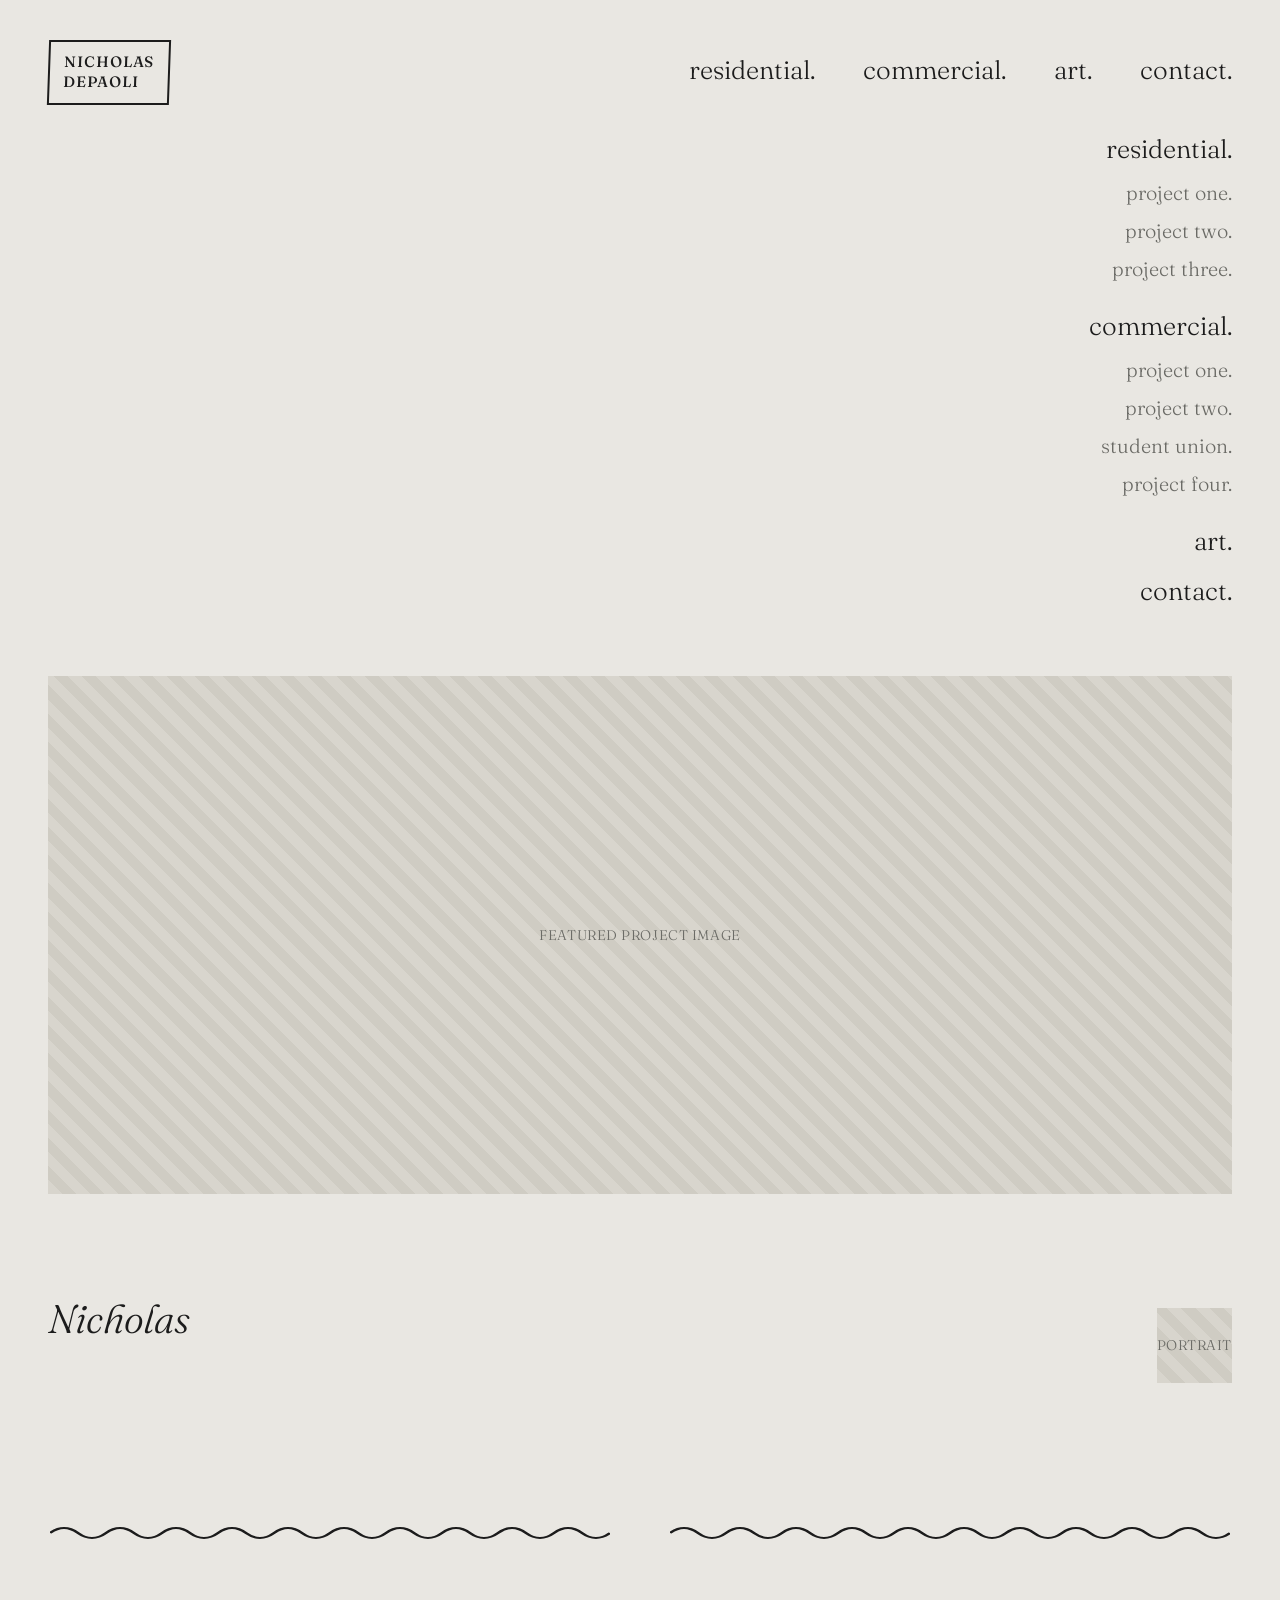
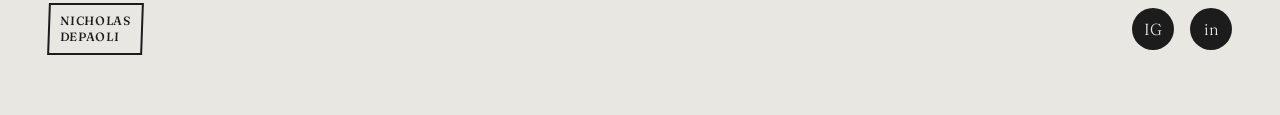
==== index.html @ 31d8e607 "Add files via upload" ====
<!DOCTYPE html>
<html lang="en">
<head>
<meta charset="UTF-8">
<meta name="viewport" content="width=device-width, initial-scale=1.0">
<title>Nicholas DePaoli.</title>
<link rel="stylesheet" href="style.css">
</head>
<body>

<header class="site-header">
  <a href="index.html">
    <div class="logo-mark">
      <span>NICHOLAS</span>
      <span>DEPAOLI</span>
    </div>
  </a>

  <!-- Desktop nav -->
  <nav class="primary-nav">
    <div class="nav-item">
      <span class="label">residential.</span>
      <div class="submenu">
        <a href="project-template.html">project one.</a>
        <a href="project-template.html">project two.</a>
        <a href="project-template.html">project three.</a>
      </div>
    </div>
    <div class="nav-item">
      <span class="label">commercial.</span>
      <div class="submenu">
        <a href="project-template.html">project one.</a>
        <a href="project-template.html">project two.</a>
        <a href="student-union.html">student union.</a>
        <a href="project-template.html">project four.</a>
      </div>
    </div>
    <a href="#">art.</a>
    <a href="#">contact.</a>
  </nav>

  <button class="menu-toggle" aria-label="Open menu">
    <span class="bar"></span>
    <span class="bar"></span>
    <span class="bar"></span>
  </button>
</header>

<!-- Mobile full-screen menu -->
<div class="mobile-menu">
  <button class="close-menu" aria-label="Close menu">&times;</button>
  <div class="mm-section">
    <div class="mm-cat">residential. <span class="chev">›</span></div>
    <div class="mm-sub">
      <a href="project-template.html">project one.</a>
      <a href="project-template.html">project two.</a>
      <a href="project-template.html">project three.</a>
    </div>

    <div class="mm-cat">commercial. <span class="chev">›</span></div>
    <div class="mm-sub">
      <a href="project-template.html">project one.</a>
      <a href="project-template.html">project two.</a>
      <a href="student-union.html">student union.</a>
      <a href="project-template.html">project four.</a>
    </div>

    <a href="#" style="display:block;margin:18px 0;">art.</a>
    <a href="#" style="display:block;margin:18px 0;">contact.</a>
  </div>
</div>

<!-- Desktop / landscape index (right-aligned list, matches reference) -->
<main class="home-index">
  <div class="index-list">
    <span class="top-level">residential.</span>
    <span class="sub-level">project one.</span>
    <span class="sub-level">project two.</span>
    <span class="sub-level">project three.</span>
    <span class="top-level" style="margin-top:14px;">commercial.</span>
    <span class="sub-level">project one.</span>
    <span class="sub-level">project two.</span>
    <span class="sub-level"><a href="student-union.html">student union.</a></span>
    <span class="sub-level">project four.</span>
    <span class="top-level" style="margin-top:14px;">art.</span>
    <span class="top-level">contact.</span>
  </div>

  <div class="hero-image">
    <div class="placeholder-img" style="aspect-ratio:16/7;">featured project image</div>
  </div>

  <div style="display:flex; justify-content:space-between; align-items:flex-end; gap:40px; flex-wrap:wrap;">
    <div class="home-signature">Nicholas</div>
    <div class="home-portrait">
      <div class="placeholder-img" style="aspect-ratio:1/1;">portrait</div>
    </div>
  </div>

  <!-- Mobile stacked version (matches image 1: residential / commercial / art / contact, vertically centered) -->
  <div class="mobile-home-list">
    <a class="top-level" href="#">residential.</a>
    <a class="top-level" href="#">commercial.</a>
    <a class="top-level" href="#">art.</a>
    <a class="top-level" href="#">contact.</a>
  </div>
</main>

<footer class="site-footer">
  <div class="footer-top">
    <svg viewBox="0 0 300 20" preserveAspectRatio="none"><path d="M0,10 Q7.5,0 15,10 T30,10 T45,10 T60,10 T75,10 T90,10 T105,10 T120,10 T135,10 T150,10 T165,10 T180,10 T195,10 T210,10 T225,10 T240,10 T255,10 T270,10 T285,10 T300,10" fill="none" stroke="#1c1c1c" stroke-width="2"/></svg>
    <svg viewBox="0 0 300 20" preserveAspectRatio="none"><path d="M0,10 Q7.5,0 15,10 T30,10 T45,10 T60,10 T75,10 T90,10 T105,10 T120,10 T135,10 T150,10 T165,10 T180,10 T195,10 T210,10 T225,10 T240,10 T255,10 T270,10 T285,10 T300,10" fill="none" stroke="#1c1c1c" stroke-width="2"/></svg>
  </div>
  <div class="footer-bottom">
    <div class="logo-mark" style="font-size:12px; padding:8px 10px;">
      <span>NICHOLAS</span>
      <span>DEPAOLI</span>
    </div>
    <div class="socials">
      <a href="#" aria-label="Instagram">IG</a>
      <a href="#" aria-label="LinkedIn">in</a>
    </div>
  </div>
</footer>

<script src="script.js"></script>
</body>
</html>
---- style.css ----
/* ============================================
   SUBCANOPY PLACEHOLDER SITE
   Structural clone of giuseppeleonellistudio.com
   Swap CONTENT (text/images/links) — keep structure.
   ============================================ */

@import url('https://fonts.googleapis.com/css2?family=Fraunces:ital,wght@0,300;0,400;0,500;1,400&display=swap');

:root {
  --bg: #e9e7e2;
  --ink: #1c1c1c;
  --line: #1c1c1c;
  --muted: #6b6b66;
  --max-w: 1400px;
  --pad: 48px;
}

* { box-sizing: border-box; }

html, body {
  margin: 0;
  padding: 0;
  background: var(--bg);
  color: var(--ink);
  font-family: 'Fraunces', Georgia, serif;
  font-weight: 300;
  -webkit-font-smoothing: antialiased;
}

a {
  color: inherit;
  text-decoration: none;
}

img { max-width: 100%; display: block; }

/* ---------- Header ---------- */

header.site-header {
  display: flex;
  justify-content: space-between;
  align-items: flex-start;
  padding: 40px var(--pad) 20px;
  max-width: var(--max-w);
  margin: 0 auto;
  position: relative;
}

.logo-mark {
  border: 2.5px solid var(--line);
  padding: 10px 14px;
  font-weight: 500;
  font-size: 15px;
  letter-spacing: 0.06em;
  line-height: 1.35;
  text-transform: uppercase;
  display: inline-block;
  transform: skewX(-2deg);
}
.logo-mark span { display: block; }

/* Desktop nav */
nav.primary-nav {
  display: flex;
  gap: 48px;
  font-size: 26px;
  padding-top: 14px;
}
nav.primary-nav .nav-item {
  position: relative;
  cursor: pointer;
}
nav.primary-nav .nav-item > a,
nav.primary-nav .nav-item > span.label {
  white-space: nowrap;
}
nav.primary-nav .submenu {
  position: absolute;
  top: 100%;
  left: 0;
  padding-top: 18px;
  display: flex;
  flex-direction: column;
  gap: 10px;
  font-size: 18px;
  opacity: 0;
  visibility: hidden;
  transition: opacity .15s ease;
  min-width: 220px;
}
nav.primary-nav .nav-item:hover .submenu,
nav.primary-nav .nav-item.open .submenu {
  opacity: 1;
  visibility: visible;
}
nav.primary-nav .submenu a:hover { text-decoration: underline; }

/* Hamburger (mobile) */
.menu-toggle {
  display: none;
  background: none;
  border: none;
  cursor: pointer;
  padding: 10px;
}
.menu-toggle .bar {
  display: block;
  width: 34px;
  height: 2px;
  background: var(--ink);
  margin: 7px 0;
}

/* Mobile full-screen menu */
.mobile-menu {
  display: none;
  position: fixed;
  inset: 0;
  background: var(--bg);
  z-index: 100;
  padding: 40px var(--pad);
  overflow-y: auto;
}
.mobile-menu.active { display: block; }
.mobile-menu .close-menu {
  position: absolute;
  top: 40px;
  right: var(--pad);
  font-size: 28px;
  background: none;
  border: none;
  cursor: pointer;
}
.mobile-menu .mm-section {
  margin-top: 70px;
  font-size: 30px;
}
.mobile-menu .mm-cat {
  cursor: pointer;
  margin: 18px 0;
}
.mobile-menu .mm-sub {
  display: none;
  flex-direction: column;
  gap: 14px;
  font-size: 22px;
  color: var(--muted);
  margin: 12px 0 12px 12px;
}
.mobile-menu .mm-cat.open + .mm-sub { display: flex; }
.mobile-menu .mm-cat .chev {
  display: inline-block;
  margin-left: 8px;
  transition: transform .15s ease;
}
.mobile-menu .mm-cat.open .chev { transform: rotate(90deg); }

/* ---------- Homepage hero / index list (desktop, matches image 7/8) ---------- */

.home-index {
  max-width: var(--max-w);
  margin: 0 auto;
  padding: 0 var(--pad) 100px;
}

.home-index .index-list {
  text-align: right;
  font-size: 26px;
  line-height: 1.9;
  margin-bottom: 60px;
}
.home-index .index-list .top-level {
  display: block;
}
.home-index .index-list .sub-level {
  display: block;
  font-size: 20px;
  color: var(--muted);
}

.home-signature {
  font-family: 'Fraunces', serif;
  font-style: italic;
  font-size: 40px;
  margin: 40px 0;
}

.home-portrait {
  max-width: 420px;
  margin-left: auto;
}

.hero-image {
  width: 100%;
  margin-bottom: 60px;
}

/* Mobile stacked home (matches image 1) */
.mobile-home-list {
  display: none;
}

/* ---------- Project page ---------- */

.project-hero {
  width: 100%;
}

.project-body {
  max-width: 1000px;
  margin: 70px auto;
  padding: 0 var(--pad);
  text-align: center;
}

.project-title {
  font-size: 44px;
  margin-bottom: 40px;
}

.project-description {
  font-size: 19px;
  line-height: 1.9;
  color: var(--ink);
}

/* Wavy divider — mimics the squiggle rule on the reference site */
.wave-divider {
  display: flex;
  justify-content: center;
  gap: 60px;
  margin: 70px auto;
  max-width: var(--max-w);
  padding: 0 var(--pad);
}
.wave-divider svg { width: 100%; max-width: 560px; height: 20px; }

.project-gallery {
  max-width: var(--max-w);
  margin: 0 auto 100px;
  padding: 0 var(--pad);
  display: grid;
  grid-template-columns: 1fr 1fr;
  gap: 40px;
}
.project-gallery figure { margin: 0; }
.project-gallery figure.full-width { grid-column: 1 / -1; }
.project-gallery figcaption {
  font-style: italic;
  font-size: 15px;
  color: var(--muted);
  margin-top: 8px;
}
.placeholder-img {
  width: 100%;
  aspect-ratio: 16 / 10;
  background: repeating-linear-gradient(
    45deg, #d8d5cd, #d8d5cd 10px, #cfccc3 10px, #cfccc3 20px
  );
  display: flex;
  align-items: center;
  justify-content: center;
  color: var(--muted);
  font-size: 14px;
  letter-spacing: .04em;
  text-transform: uppercase;
}

/* ---------- Footer ---------- */

footer.site-footer {
  max-width: var(--max-w);
  margin: 0 auto;
  padding: 40px var(--pad) 60px;
}
footer.site-footer .footer-top {
  display: flex;
  justify-content: center;
  gap: 60px;
  margin-bottom: 60px;
}
footer.site-footer .footer-top svg { width: 100%; max-width: 560px; height: 20px; }

footer.site-footer .footer-bottom {
  display: flex;
  justify-content: space-between;
  align-items: center;
}
footer.site-footer .socials {
  display: flex;
  gap: 16px;
}
footer.site-footer .socials a {
  width: 42px;
  height: 42px;
  border-radius: 50%;
  background: var(--ink);
  color: var(--bg);
  display: flex;
  align-items: center;
  justify-content: center;
}

/* ---------- Responsive ---------- */

@media (max-width: 900px) {
  nav.primary-nav { display: none; }
  .menu-toggle { display: block; }

  .home-index .index-list { display: none; }
  .mobile-home-list { display: block; }
  .mobile-home-list .top-level {
    font-size: 30px;
    text-align: center;
    margin: 26px 0;
  }

  .project-gallery { grid-template-columns: 1fr; }
  .project-title { font-size: 32px; }

  header.site-header { padding: 30px 24px 10px; }
  .home-index, .project-body, .project-gallery, .wave-divider, footer.site-footer {
    padding-left: 24px;
    padding-right: 24px;
  }
}
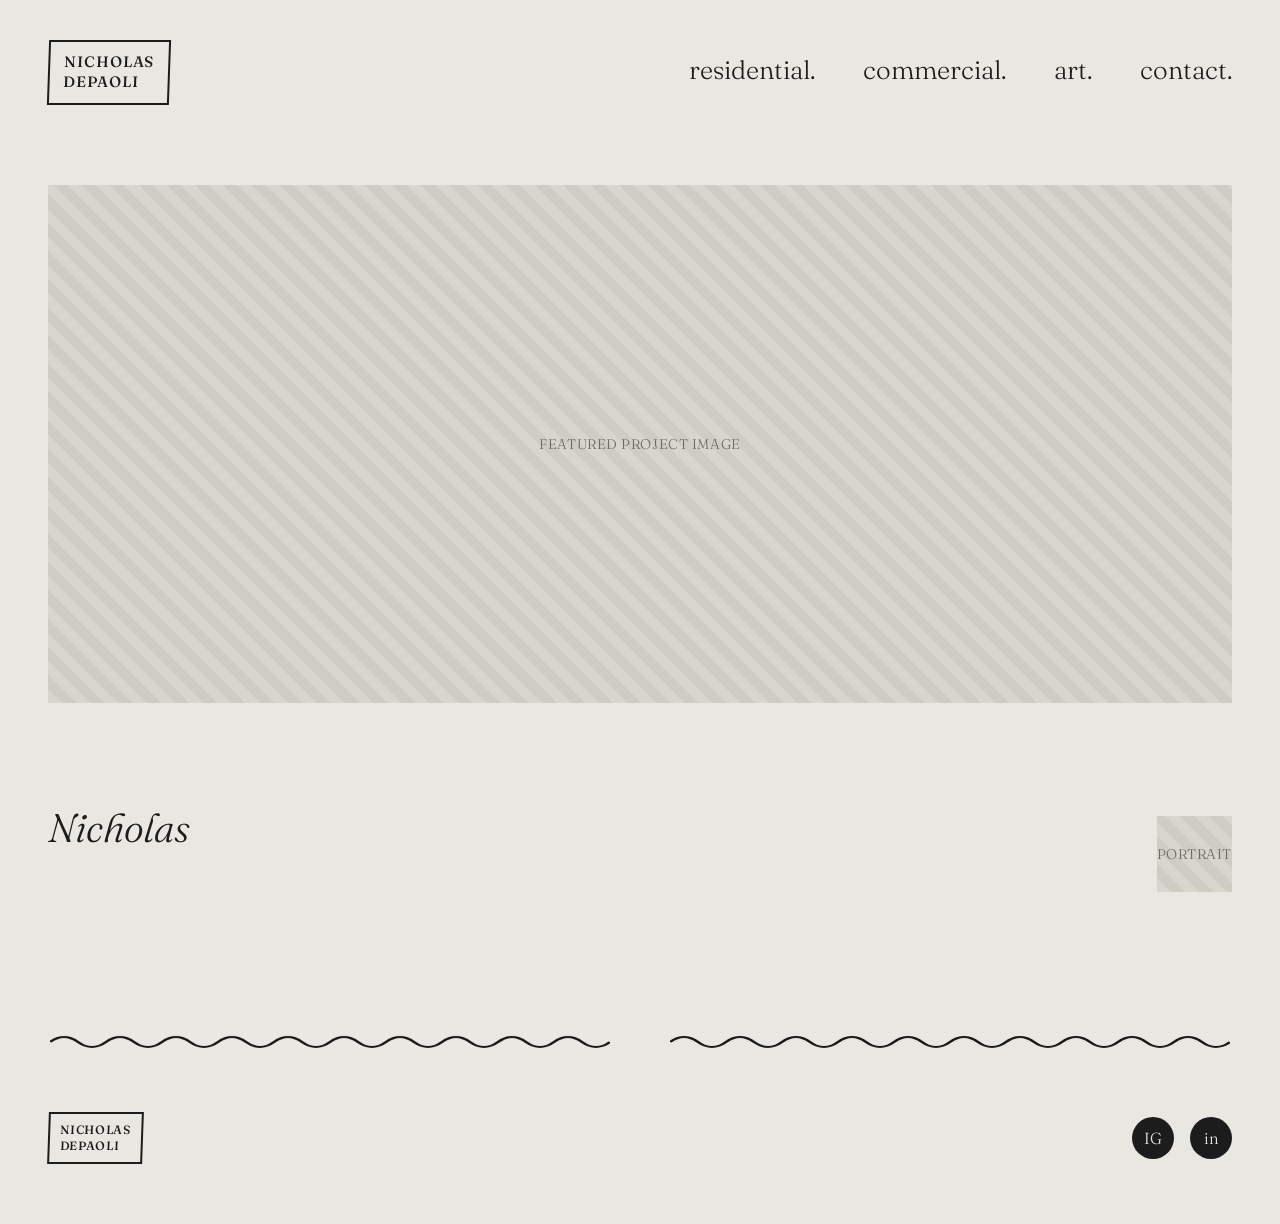
==== commit a2dda2df: "Add files via upload" ====
--- a/index.html
+++ b/index.html
@@ -70,22 +70,7 @@
   </div>
 </div>
 
-<!-- Desktop / landscape index (right-aligned list, matches reference) -->
 <main class="home-index">
-  <div class="index-list">
-    <span class="top-level">residential.</span>
-    <span class="sub-level">project one.</span>
-    <span class="sub-level">project two.</span>
-    <span class="sub-level">project three.</span>
-    <span class="top-level" style="margin-top:14px;">commercial.</span>
-    <span class="sub-level">project one.</span>
-    <span class="sub-level">project two.</span>
-    <span class="sub-level"><a href="student-union.html">student union.</a></span>
-    <span class="sub-level">project four.</span>
-    <span class="top-level" style="margin-top:14px;">art.</span>
-    <span class="top-level">contact.</span>
-  </div>
-
   <div class="hero-image">
     <div class="placeholder-img" style="aspect-ratio:16/7;">featured project image</div>
   </div>
--- a/style.css
+++ b/style.css
@@ -192,7 +192,7 @@
 
 .hero-image {
   width: 100%;
-  margin-bottom: 60px;
+  margin: 60px 0;
 }
 
 /* Mobile stacked home (matches image 1) */
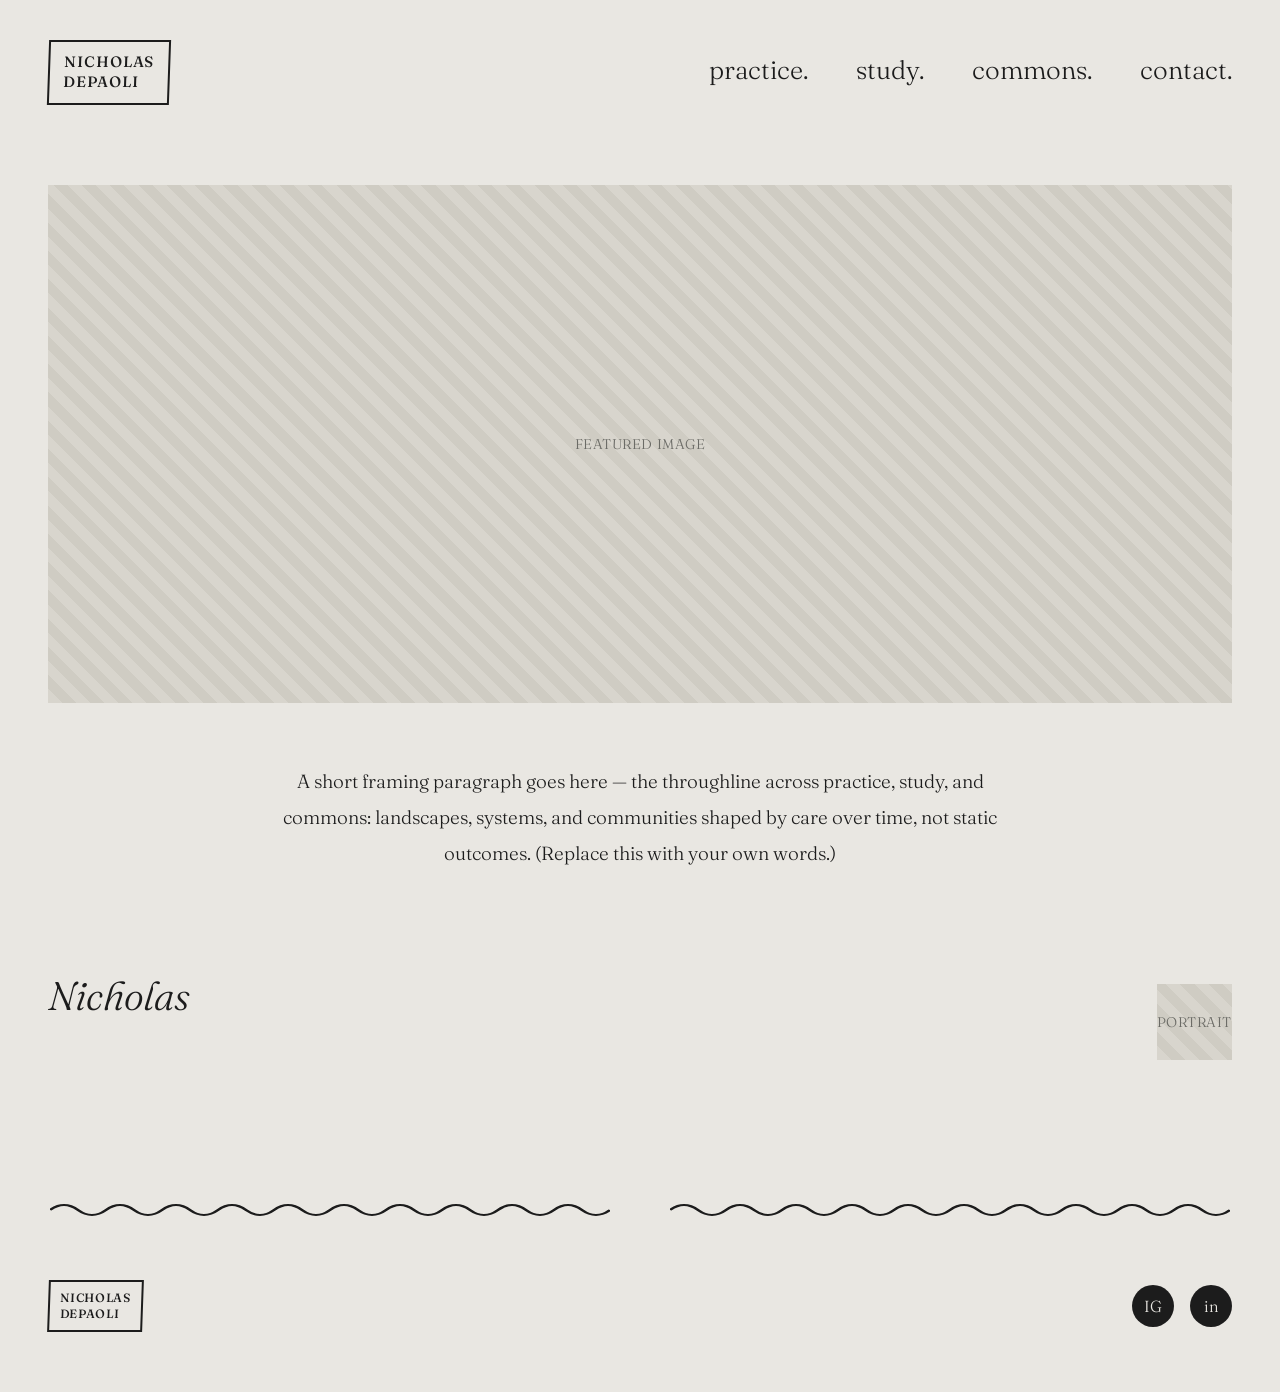
==== commit 22e63752: "Add files via upload" ====
--- a/index.html
+++ b/index.html
@@ -3,11 +3,10 @@
 <head>
 <meta charset="UTF-8">
 <meta name="viewport" content="width=device-width, initial-scale=1.0">
-<title>Nicholas DePaoli.</title>
+<title>Home — Nicholas DePaoli.</title>
 <link rel="stylesheet" href="style.css">
 </head>
 <body>
-
 <header class="site-header">
   <a href="index.html">
     <div class="logo-mark">
@@ -16,78 +15,88 @@
     </div>
   </a>
 
-  <!-- Desktop nav -->
   <nav class="primary-nav">
-    <div class="nav-item">
-      <span class="label">residential.</span>
+    <div class="nav-item"><span class="label">practice.</span>
       <div class="submenu">
-        <a href="project-template.html">project one.</a>
-        <a href="project-template.html">project two.</a>
-        <a href="project-template.html">project three.</a>
+        <a href="https://subcanopyplanning.com" target="_blank" rel="noopener">subcanopyplanning.com</a>
       </div>
     </div>
-    <div class="nav-item">
-      <span class="label">commercial.</span>
+    <div class="nav-item"><span class="label">study.</span>
       <div class="submenu">
-        <a href="project-template.html">project one.</a>
-        <a href="project-template.html">project two.</a>
-        <a href="student-union.html">student union.</a>
-        <a href="project-template.html">project four.</a>
+        <a href="garden.html">garden.</a>
+        <a href="charters-tenets.html">charters/tenets.</a>
+        <a href="fibermill.html">fiber mill.</a>
+        <a href="abalonefarm.html">abalone farm.</a>
+        <a href="balneic.html">balneic.</a>
+        <a href="etc.html">etc.</a>
       </div>
     </div>
-    <a href="#">art.</a>
-    <a href="#">contact.</a>
+    <div class="nav-item align-right"><span class="label">commons.</span>
+      <div class="submenu">
+        <a href="https://slocommons.org" target="_blank" rel="noopener">slocommons.org</a>
+        <a href="https://slograzingassociation.com" target="_blank" rel="noopener">slograzingassociation.com</a>
+        <a href="trees.html">trees.</a>
+      </div>
+    </div>
+    <a href="contact.html">contact.</a>
   </nav>
 
   <button class="menu-toggle" aria-label="Open menu">
-    <span class="bar"></span>
-    <span class="bar"></span>
-    <span class="bar"></span>
+    <span class="bar"></span><span class="bar"></span><span class="bar"></span>
   </button>
 </header>
 
-<!-- Mobile full-screen menu -->
 <div class="mobile-menu">
   <button class="close-menu" aria-label="Close menu">&times;</button>
+
   <div class="mm-section">
-    <div class="mm-cat">residential. <span class="chev">›</span></div>
+    <div class="mm-cat">practice. <span class="chev">&rsaquo;</span></div>
     <div class="mm-sub">
-      <a href="project-template.html">project one.</a>
-      <a href="project-template.html">project two.</a>
-      <a href="project-template.html">project three.</a>
+      <a href="https://subcanopyplanning.com" target="_blank" rel="noopener">subcanopyplanning.com</a>
     </div>
 
-    <div class="mm-cat">commercial. <span class="chev">›</span></div>
+    <div class="mm-cat">study. <span class="chev">&rsaquo;</span></div>
     <div class="mm-sub">
-      <a href="project-template.html">project one.</a>
-      <a href="project-template.html">project two.</a>
-      <a href="student-union.html">student union.</a>
-      <a href="project-template.html">project four.</a>
+      <a href="garden.html">garden.</a>
+      <a href="charters-tenets.html">charters/tenets.</a>
+      <a href="fibermill.html">fiber mill.</a>
+      <a href="abalonefarm.html">abalone farm.</a>
+      <a href="balneic.html">balneic.</a>
+      <a href="etc.html">etc.</a>
     </div>
 
-    <a href="#" style="display:block;margin:18px 0;">art.</a>
-    <a href="#" style="display:block;margin:18px 0;">contact.</a>
+    <div class="mm-cat">commons. <span class="chev">&rsaquo;</span></div>
+    <div class="mm-sub">
+      <a href="https://slocommons.org" target="_blank" rel="noopener">slocommons.org</a>
+      <a href="https://slograzingassociation.com" target="_blank" rel="noopener">slograzingassociation.com</a>
+      <a href="trees.html">trees.</a>
+    </div>
+
+    <a href="contact.html" style="display:block;margin:18px 0;">contact.</a>
   </div>
+
 </div>
 
 <main class="home-index">
   <div class="hero-image">
-    <div class="placeholder-img" style="aspect-ratio:16/7;">featured project image</div>
+    <div class="placeholder-img" style="aspect-ratio:16/7;">featured image</div>
   </div>
-
+  <div style="max-width:720px; margin: 0 auto 60px; text-align:center; font-size:19px; line-height:1.9;">
+    A short framing paragraph goes here — the throughline across practice, study, and commons:
+    landscapes, systems, and communities shaped by care over time, not static outcomes.
+    (Replace this with your own words.)
+  </div>
   <div style="display:flex; justify-content:space-between; align-items:flex-end; gap:40px; flex-wrap:wrap;">
     <div class="home-signature">Nicholas</div>
     <div class="home-portrait">
       <div class="placeholder-img" style="aspect-ratio:1/1;">portrait</div>
     </div>
   </div>
-
-  <!-- Mobile stacked version (matches image 1: residential / commercial / art / contact, vertically centered) -->
   <div class="mobile-home-list">
-    <a class="top-level" href="#">residential.</a>
-    <a class="top-level" href="#">commercial.</a>
-    <a class="top-level" href="#">art.</a>
-    <a class="top-level" href="#">contact.</a>
+    <span class="top-level">practice.</span>
+    <span class="top-level">study.</span>
+    <span class="top-level">commons.</span>
+    <a class="top-level" href="contact.html">contact.</a>
   </div>
 </main>
 
@@ -98,16 +107,15 @@
   </div>
   <div class="footer-bottom">
     <div class="logo-mark" style="font-size:12px; padding:8px 10px;">
-      <span>NICHOLAS</span>
-      <span>DEPAOLI</span>
+      <span>NICHOLAS</span><span>DEPAOLI</span>
     </div>
     <div class="socials">
-      <a href="#" aria-label="Instagram">IG</a>
-      <a href="#" aria-label="LinkedIn">in</a>
+      <a href="https://www.instagram.com/" target="_blank" rel="noopener" aria-label="Instagram">IG</a>
+      <a href="https://www.linkedin.com/" target="_blank" rel="noopener" aria-label="LinkedIn">in</a>
     </div>
   </div>
 </footer>
+<script src="script.js"></script>
 
-<script src="script.js"></script>
 </body>
 </html>
--- a/style.css
+++ b/style.css
@@ -86,7 +86,13 @@
   opacity: 0;
   visibility: hidden;
   transition: opacity .15s ease;
-  min-width: 220px;
+  min-width: 260px;
+  white-space: nowrap;
+}
+/* Rightmost nav items open leftward so long URLs don't run off-screen */
+nav.primary-nav .nav-item.align-right .submenu {
+  left: auto;
+  right: 0;
 }
 nav.primary-nav .nav-item:hover .submenu,
 nav.primary-nav .nav-item.open .submenu {
@@ -94,6 +100,14 @@
   visibility: visible;
 }
 nav.primary-nav .submenu a:hover { text-decoration: underline; }
+
+/* External links get a small outbound mark; internal links don't */
+nav.primary-nav .submenu a[target="_blank"]::after,
+.mm-sub a[target="_blank"]::after,
+.project-description a[target="_blank"]::after {
+  content: " \2197";
+  font-size: 0.8em;
+}
 
 /* Hamburger (mobile) */
 .menu-toggle {
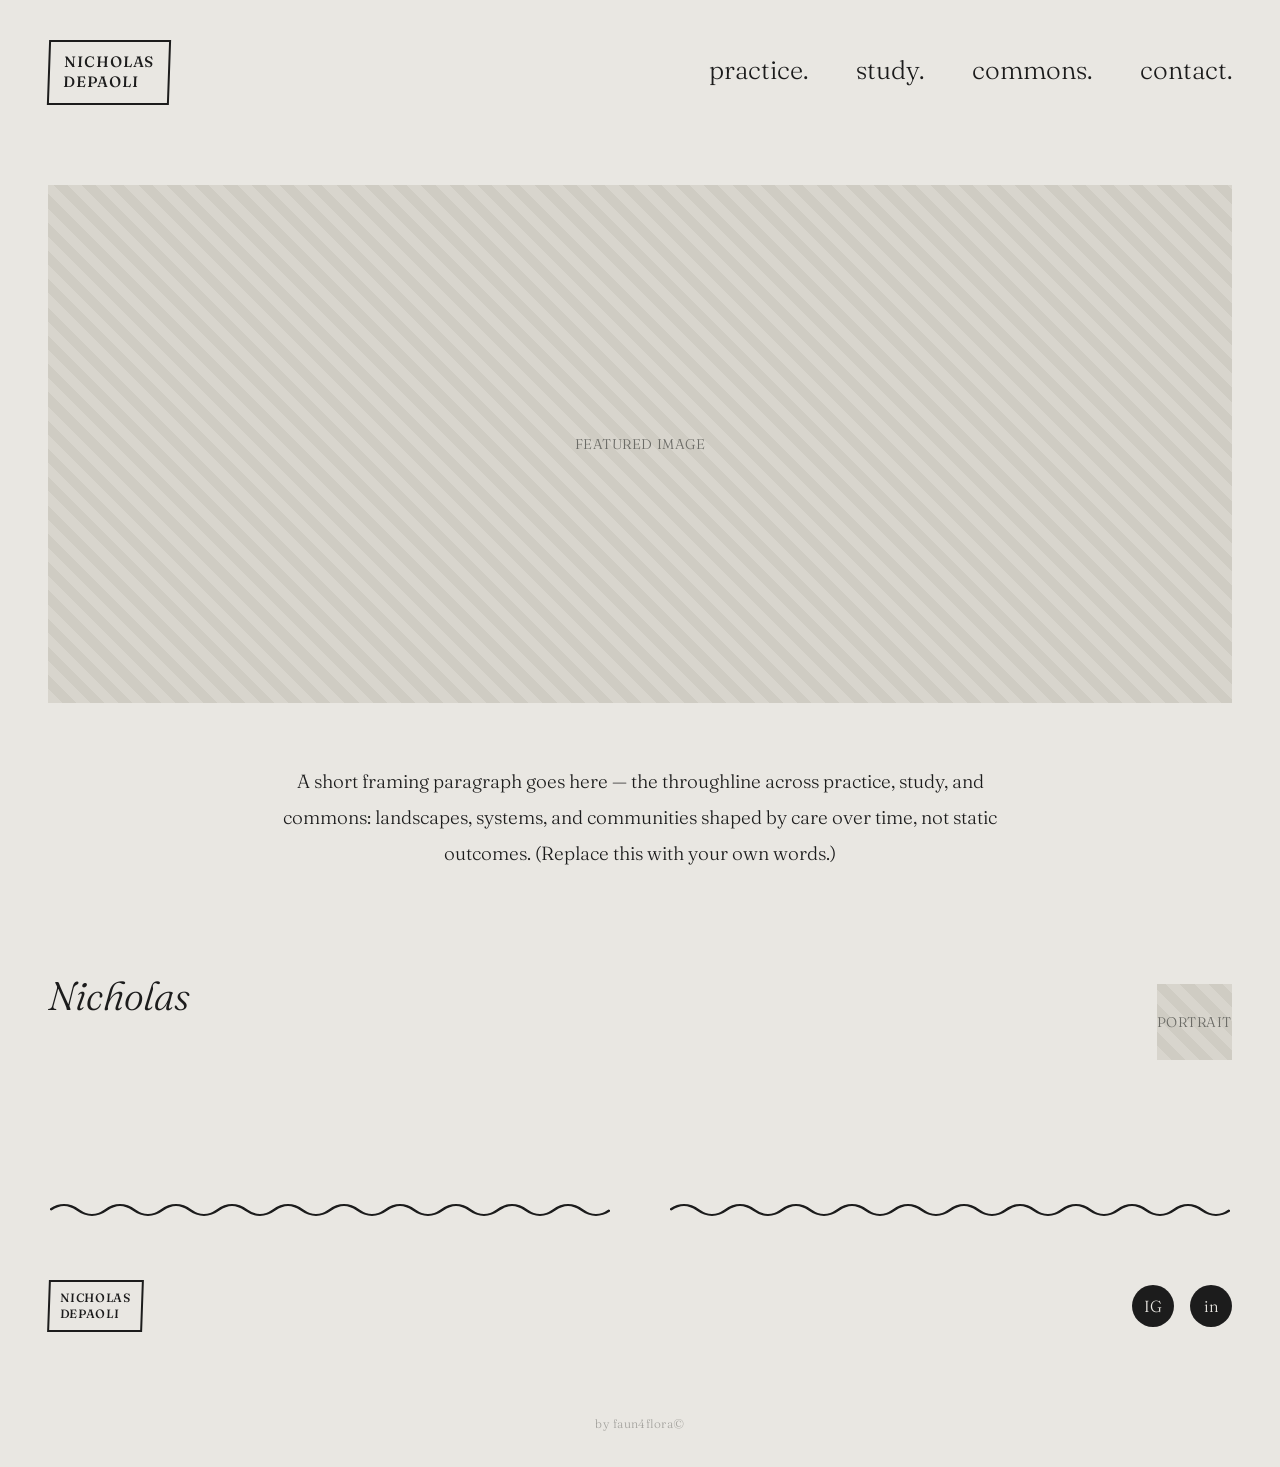
==== commit 680902df: "Add files via upload" ====
--- a/index.html
+++ b/index.html
@@ -115,6 +115,7 @@
     </div>
   </div>
 </footer>
+<div class="micro-footer">by faun4flora&#169;</div>
 <script src="script.js"></script>
 
 </body>
--- a/style.css
+++ b/style.css
@@ -101,14 +101,6 @@
 }
 nav.primary-nav .submenu a:hover { text-decoration: underline; }
 
-/* External links get a small outbound mark; internal links don't */
-nav.primary-nav .submenu a[target="_blank"]::after,
-.mm-sub a[target="_blank"]::after,
-.project-description a[target="_blank"]::after {
-  content: " \2197";
-  font-size: 0.8em;
-}
-
 /* Hamburger (mobile) */
 .menu-toggle {
   display: none;
@@ -280,7 +272,64 @@
   text-transform: uppercase;
 }
 
-/* ---------- Footer ---------- */
+/* ---------- Contact form ---------- */
+
+.contact-form {
+  max-width: 640px;
+  margin: 0 auto;
+  display: flex;
+  flex-direction: column;
+  gap: 28px;
+  text-align: left;
+}
+.contact-form label {
+  font-size: 15px;
+  text-transform: uppercase;
+  letter-spacing: 0.06em;
+  color: var(--muted);
+  margin-bottom: 8px;
+  display: block;
+}
+.contact-form input,
+.contact-form textarea {
+  width: 100%;
+  background: transparent;
+  border: none;
+  border-bottom: 1.5px solid var(--ink);
+  font-family: 'Fraunces', Georgia, serif;
+  font-size: 19px;
+  color: var(--ink);
+  padding: 8px 2px;
+}
+.contact-form input:focus,
+.contact-form textarea:focus {
+  outline: none;
+  border-bottom-width: 2.5px;
+}
+.contact-form textarea { resize: vertical; min-height: 120px; }
+.contact-form button {
+  align-self: flex-start;
+  margin-top: 10px;
+  background: var(--ink);
+  color: var(--bg);
+  border: none;
+  padding: 14px 34px;
+  font-family: 'Fraunces', Georgia, serif;
+  font-size: 17px;
+  cursor: pointer;
+}
+.contact-form button:hover { opacity: 0.85; }
+
+/* ---------- Micro-footer ---------- */
+
+.micro-footer {
+  text-align: center;
+  font-size: 12px;
+  letter-spacing: 0.04em;
+  color: var(--muted);
+  opacity: 0.55;
+  padding: 24px 0 36px;
+}
 
 footer.site-footer {
   max-width: var(--max-w);
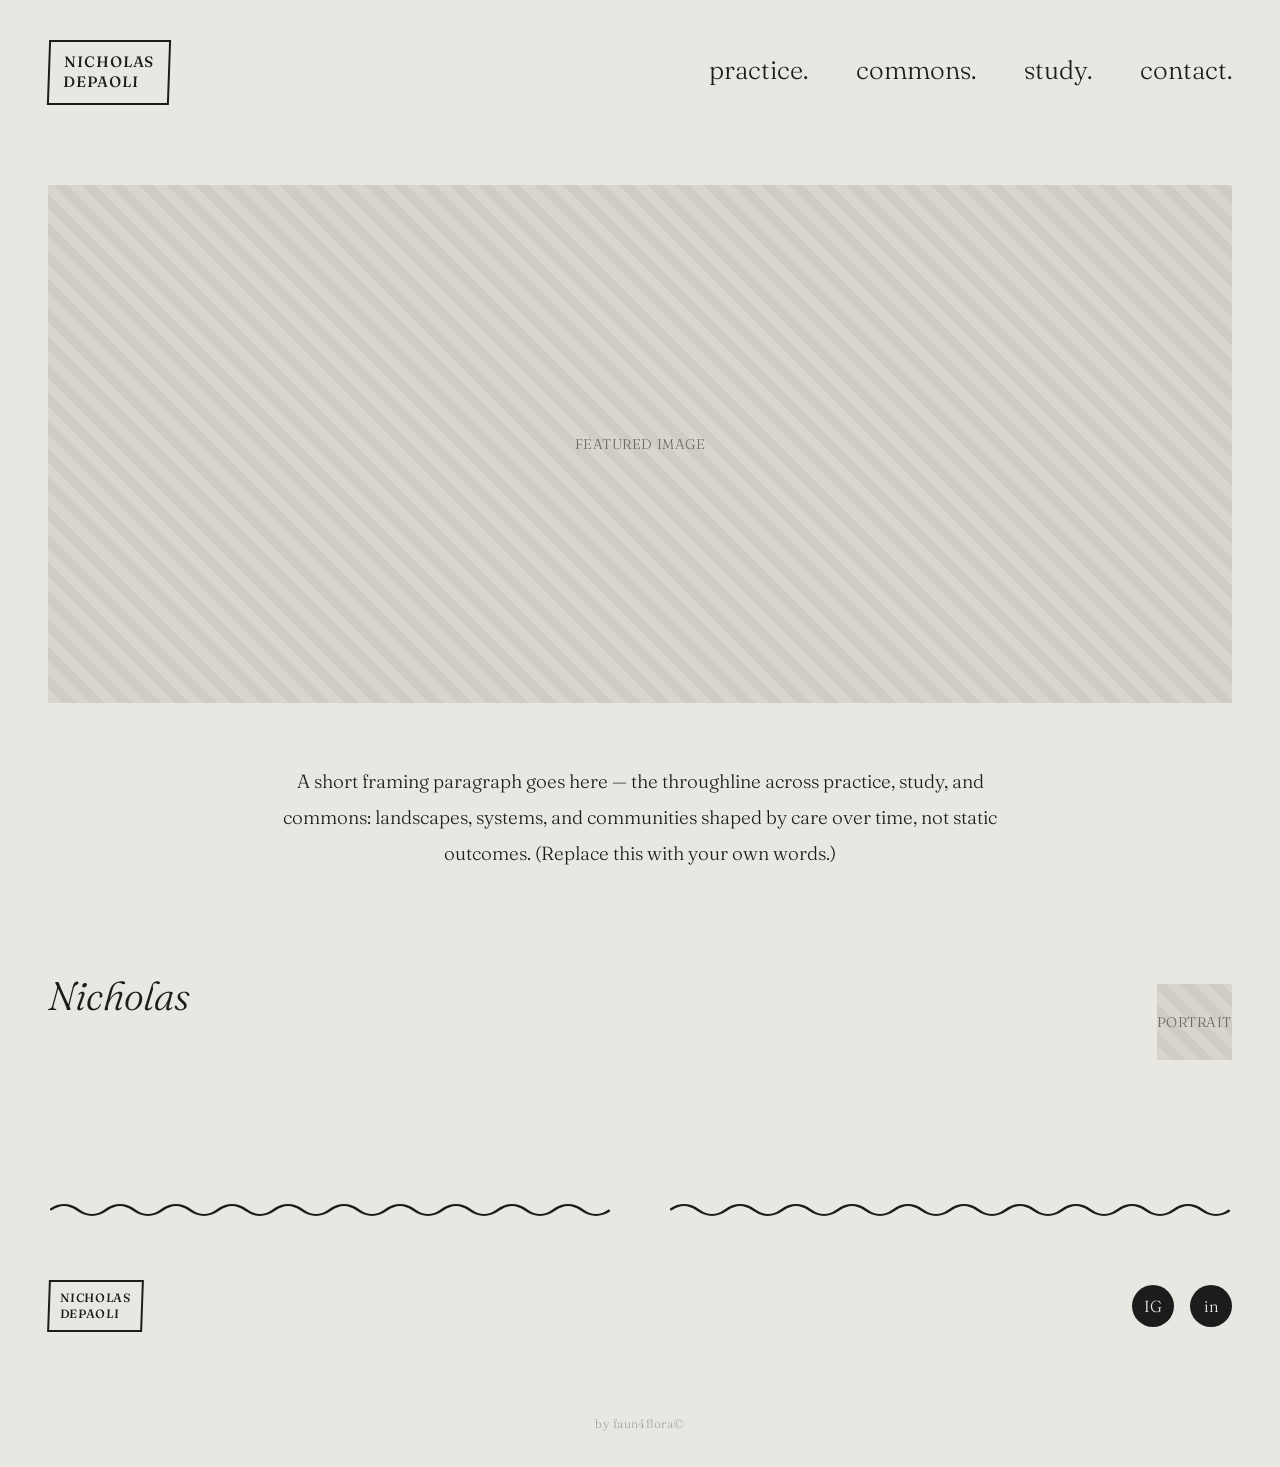
==== commit 27121348: "Add files via upload" ====
--- a/index.html
+++ b/index.html
@@ -21,6 +21,13 @@
         <a href="https://subcanopyplanning.com" target="_blank" rel="noopener">subcanopyplanning.com</a>
       </div>
     </div>
+    <div class="nav-item"><span class="label">commons.</span>
+      <div class="submenu">
+        <a href="https://slocommons.org" target="_blank" rel="noopener">slocommons.org</a>
+        <a href="https://slograzingassociation.com" target="_blank" rel="noopener">slograzingassociation.com</a>
+        <a href="trees.html">trees.</a>
+      </div>
+    </div>
     <div class="nav-item"><span class="label">study.</span>
       <div class="submenu">
         <a href="garden.html">garden.</a>
@@ -29,13 +36,6 @@
         <a href="abalonefarm.html">abalone farm.</a>
         <a href="balneic.html">balneic.</a>
         <a href="etc.html">etc.</a>
-      </div>
-    </div>
-    <div class="nav-item align-right"><span class="label">commons.</span>
-      <div class="submenu">
-        <a href="https://slocommons.org" target="_blank" rel="noopener">slocommons.org</a>
-        <a href="https://slograzingassociation.com" target="_blank" rel="noopener">slograzingassociation.com</a>
-        <a href="trees.html">trees.</a>
       </div>
     </div>
     <a href="contact.html">contact.</a>
@@ -55,6 +55,13 @@
       <a href="https://subcanopyplanning.com" target="_blank" rel="noopener">subcanopyplanning.com</a>
     </div>
 
+    <div class="mm-cat">commons. <span class="chev">&rsaquo;</span></div>
+    <div class="mm-sub">
+      <a href="https://slocommons.org" target="_blank" rel="noopener">slocommons.org</a>
+      <a href="https://slograzingassociation.com" target="_blank" rel="noopener">slograzingassociation.com</a>
+      <a href="trees.html">trees.</a>
+    </div>
+
     <div class="mm-cat">study. <span class="chev">&rsaquo;</span></div>
     <div class="mm-sub">
       <a href="garden.html">garden.</a>
@@ -63,13 +70,6 @@
       <a href="abalonefarm.html">abalone farm.</a>
       <a href="balneic.html">balneic.</a>
       <a href="etc.html">etc.</a>
-    </div>
-
-    <div class="mm-cat">commons. <span class="chev">&rsaquo;</span></div>
-    <div class="mm-sub">
-      <a href="https://slocommons.org" target="_blank" rel="noopener">slocommons.org</a>
-      <a href="https://slograzingassociation.com" target="_blank" rel="noopener">slograzingassociation.com</a>
-      <a href="trees.html">trees.</a>
     </div>
 
     <a href="contact.html" style="display:block;margin:18px 0;">contact.</a>
--- a/style.css
+++ b/style.css
@@ -89,11 +89,6 @@
   min-width: 260px;
   white-space: nowrap;
 }
-/* Rightmost nav items open leftward so long URLs don't run off-screen */
-nav.primary-nav .nav-item.align-right .submenu {
-  left: auto;
-  right: 0;
-}
 nav.primary-nav .nav-item:hover .submenu,
 nav.primary-nav .nav-item.open .submenu {
   opacity: 1;
